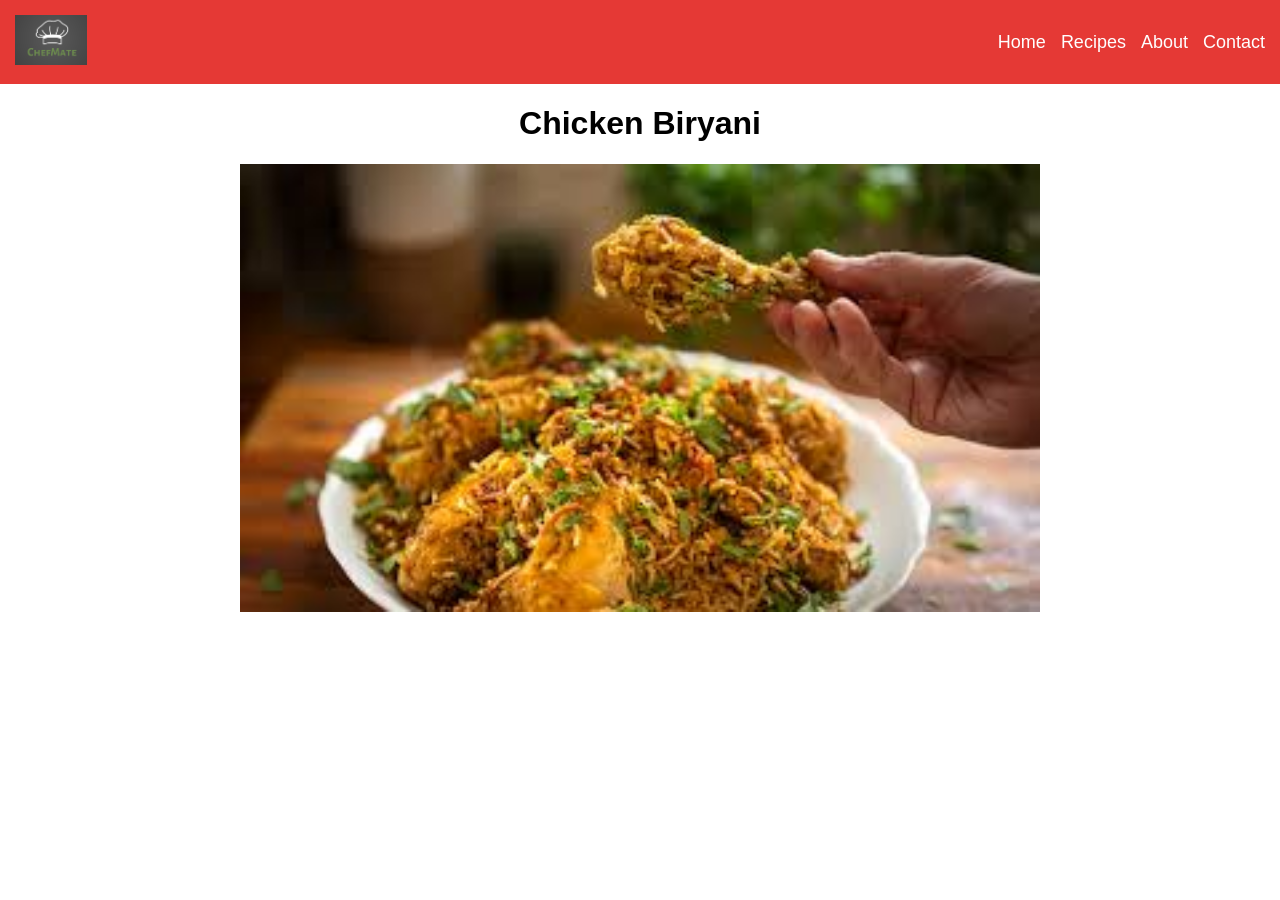
==== week2/chefmate.html @ 0b21344c "Added week2 folder with static webpage files" ====
<!DOCTYPE html>
<html lang="en">
<head>
    <meta charset="UTF-8">
    <meta name="viewport" content="width=device-width, initial-scale=1.0">
    <title>ChefMate</title>
    <link rel="stylesheet" href="chefmate.css">
</head>
<body>
    <nav class="navbar">
        <div class="logo">
            <img src="Logo.png" alt="ChefMate Logo">
        </div>
        <div class="burger" onclick="toggleMenu()">☰</div>
        <div class="nav-links" id="navLinks">
            <a href="#">Home</a>
            <a href="#">Recipes</a>
            <a href="#">About</a>
            <a href="#">Contact</a>
        </div>
    </nav>
    <div class="hero-image">
        <h1>Chicken Biryani</h1>
        <img src="chickenbiryani.jpeg" alt="Delicious Food">
    </div>
    <script src="chefmate.js"></script>
</body>
</html>
---- week2/chefmate.css ----
body {
    font-family: Arial, sans-serif;
    margin: 0;
    padding: 0;
    text-align: center;
}
.navbar {
    display: flex;
    justify-content: space-between;
    align-items: center;
    background-color: #E53935;
    padding: 15px;
    color: white;
}
.logo img {
    height: 50px;
    width: auto;
}
.nav-links {
    display: flex;
    gap: 15px;
}
.nav-links a {
    text-decoration: none;
    color: white;
    font-size: 18px;
}
.burger {
    display: none;
    font-size: 24px;
    cursor: pointer;
}
.hero-image img {
    width: 100%;
    max-width: 800px;
    height: auto;
}
@media screen and (max-width: 768px) {
    .nav-links {
        display: none;
        flex-direction: column;
        background-color: #E53935;
        position: absolute;
        top: 60px;
        left: 0;
        width: 100%;
        text-align: center;
        padding: 10px 0;
    }
    .nav-links.show {
        display: flex;
    }
    .burger {
        display: block;
    }
    .hero-image img {
        content: url('chickenbiryani.jpeg');
    }
}
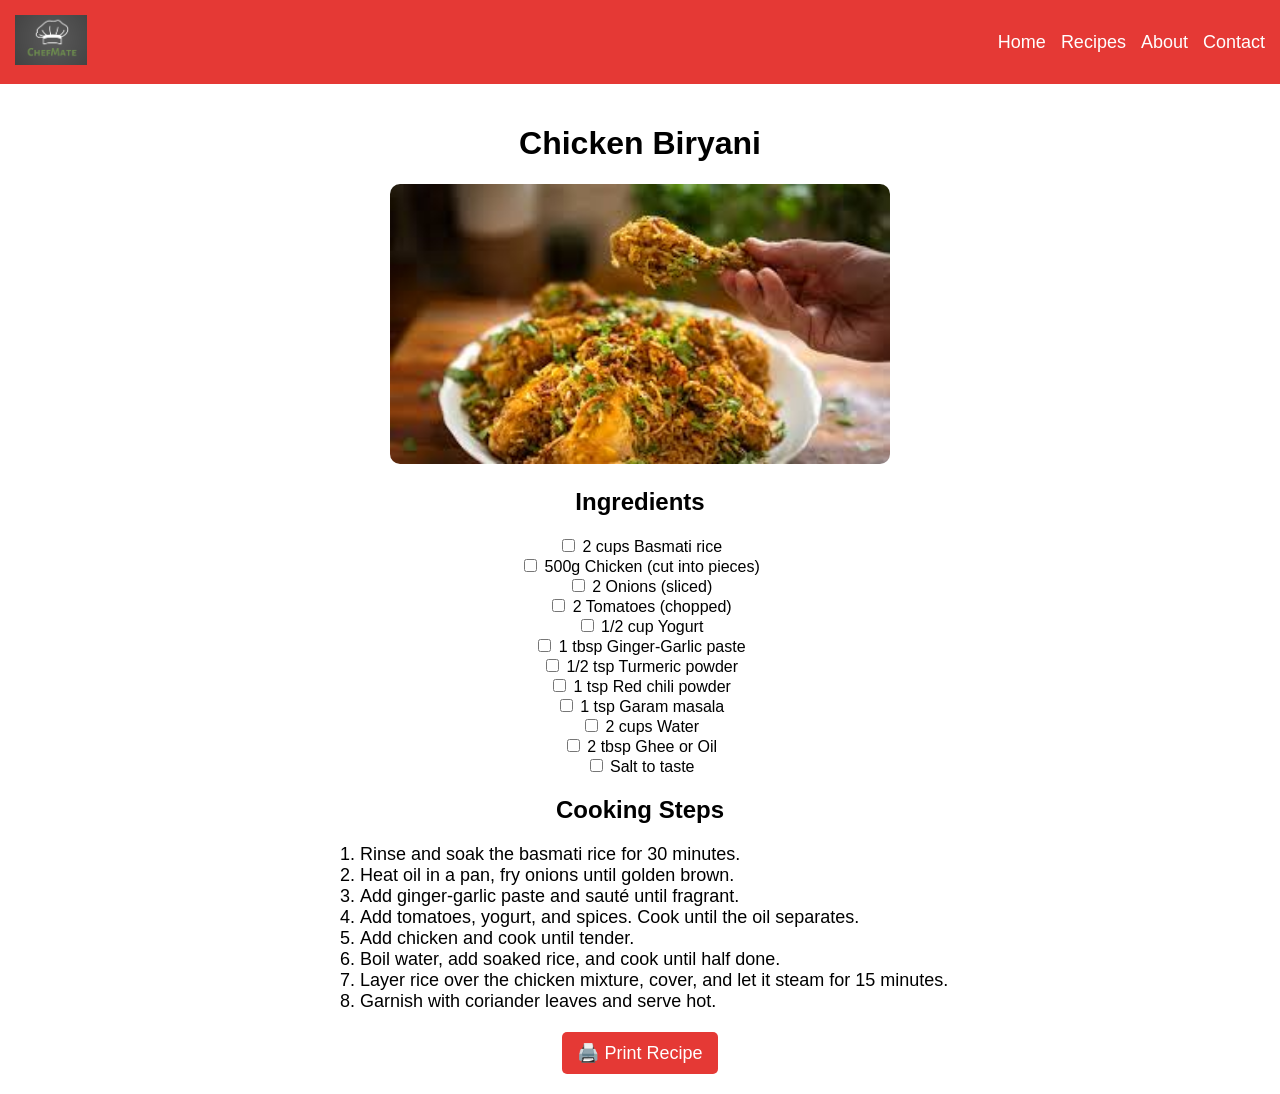
==== commit 86ff27c7: "Ingredient List and Recipe added." ====
--- a/week2/chefmate.html
+++ b/week2/chefmate.html
@@ -19,9 +19,39 @@
             <a href="#">Contact</a>
         </div>
     </nav>
-    <div class="hero-image">
+    <div class="container">
         <h1>Chicken Biryani</h1>
-        <img src="chickenbiryani.jpeg" alt="Delicious Food">
+        <img src="chickenbiryani.jpeg" alt="Chicken Biryani" class="recipe-image">
+        
+        <h2>Ingredients</h2>
+        <ul class="ingredient-list">
+            <li><input type="checkbox"> 2 cups Basmati rice</li>
+            <li><input type="checkbox"> 500g Chicken (cut into pieces)</li>
+            <li><input type="checkbox"> 2 Onions (sliced)</li>
+            <li><input type="checkbox"> 2 Tomatoes (chopped)</li>
+            <li><input type="checkbox"> 1/2 cup Yogurt</li>
+            <li><input type="checkbox"> 1 tbsp Ginger-Garlic paste</li>
+            <li><input type="checkbox"> 1/2 tsp Turmeric powder</li>
+            <li><input type="checkbox"> 1 tsp Red chili powder</li>
+            <li><input type="checkbox"> 1 tsp Garam masala</li>
+            <li><input type="checkbox"> 2 cups Water</li>
+            <li><input type="checkbox"> 2 tbsp Ghee or Oil</li>
+            <li><input type="checkbox"> Salt to taste</li>
+        </ul>
+        
+        <h2>Cooking Steps</h2>
+        <ol class="cooking-steps">
+            <li>Rinse and soak the basmati rice for 30 minutes.</li>
+            <li>Heat oil in a pan, fry onions until golden brown.</li>
+            <li>Add ginger-garlic paste and sauté until fragrant.</li>
+            <li>Add tomatoes, yogurt, and spices. Cook until the oil separates.</li>
+            <li>Add chicken and cook until tender.</li>
+            <li>Boil water, add soaked rice, and cook until half done.</li>
+            <li>Layer rice over the chicken mixture, cover, and let it steam for 15 minutes.</li>
+            <li>Garnish with coriander leaves and serve hot.</li>
+        </ol>
+        
+        <button class="print-button" onclick="printRecipe()">🖨️ Print Recipe</button>
     </div>
     <script src="chefmate.js"></script>
 </body>
--- a/week2/chefmate.css
+++ b/week2/chefmate.css
@@ -30,10 +30,43 @@
     font-size: 24px;
     cursor: pointer;
 }
-.hero-image img {
+.container {
+    padding: 20px;
+}
+.recipe-image {
     width: 100%;
-    max-width: 800px;
-    height: auto;
+    max-width: 500px;
+    border-radius: 10px;
+}
+.ingredient-list {
+    list-style: none;
+    padding: 0;
+}
+.ingredient-list {
+    list-style: none;
+    padding: 0;
+    text-align: center; 
+    max-width: 400px; 
+    margin: auto; 
+}
+.cooking-steps {
+    text-align: left;
+    font-size: 18px;
+    max-width: 600px;
+    margin: auto;
+}
+.print-button {
+    background-color: #E53935;
+    color: white;
+    border: none;
+    padding: 10px 15px;
+    font-size: 18px;
+    cursor: pointer;
+    border-radius: 5px;
+    margin-top: 20px;
+}
+.print-button:hover {
+    background-color: #c62828;
 }
 @media screen and (max-width: 768px) {
     .nav-links {
@@ -53,7 +86,12 @@
     .burger {
         display: block;
     }
-    .hero-image img {
-        content: url('chickenbiryani.jpeg');
+}
+@media only screen and (max-width: 600px) {
+    .container {
+        padding: 10px;
     }
-}+    .recipe-image {
+        width: 90%;
+    }
+}
